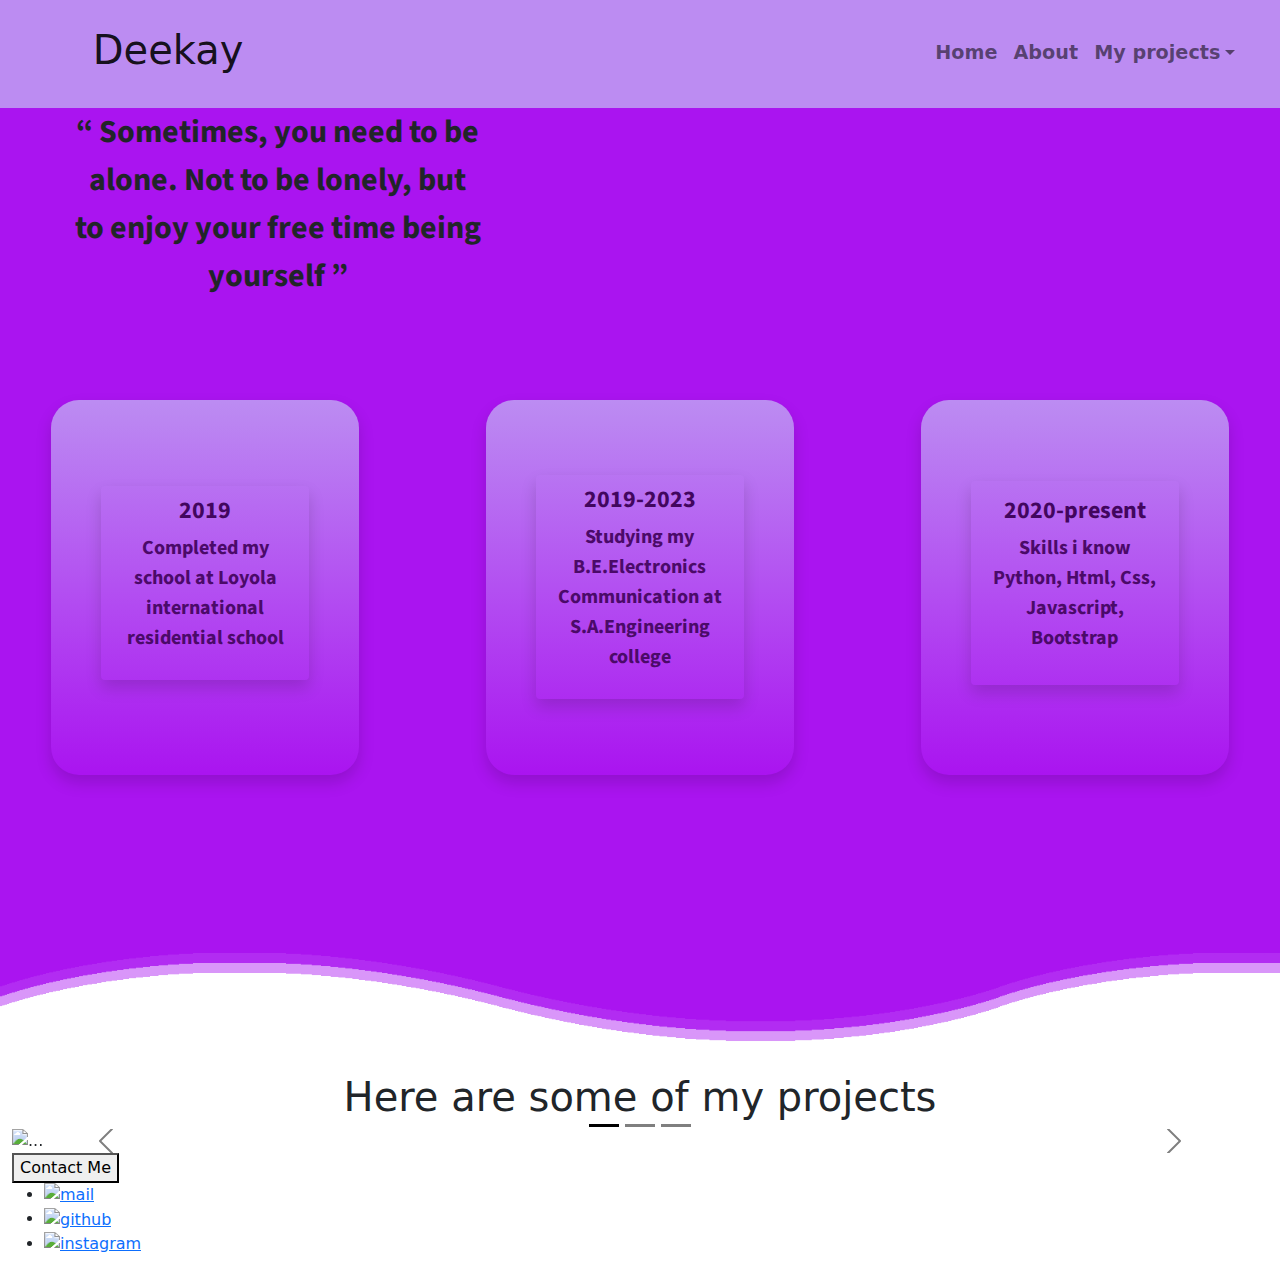
==== index.html @ cac3f7fc "portfolio1" ====
<!DOCTYPE html>
<html lang="en">
  <head>
    <meta charset="UTF-8" />
    <meta http-equiv="X-UA-Compatible" content="IE=edge" />
    <meta name="viewport" content="width=device-width, initial-scale=1.0" />
    <!--google fonts-->
    <link rel="preconnect" href="https://fonts.googleapis.com" />
    <link rel="preconnect" href="https://fonts.gstatic.com" crossorigin />
    <link rel="preconnect" href="https://fonts.googleapis.com" />
    <link rel="preconnect" href="https://fonts.gstatic.com" crossorigin />
    <link
      href="https://fonts.googleapis.com/css2?family=Source+Sans+3:ital,wght@1,500&display=swap"
      rel="stylesheet"
    />
    <!--style sheet-->
    <link rel="stylesheet" href="/fontawesome-free-5.15.4-web/svgs" />
    <link rel="stylesheet" href="css/bootstrap.css" />
    <link rel="stylesheet" href="css/index.css" />
    <link rel="stylesheet" href="Styles/cheese.css" />
    <link
      rel="icon"
      type="/image/png"
      sizes="32x32"
      href="images/favicon-32x32.png"
    />
    <!--font awesome-->
    <link
      rel="stylesheet"
      href="https://use.fontawesome.com/releases/v5.15.4/css/all.css"
      integrity="sha384-DyZ88mC6Up2uqS4h/KRgHuoeGwBcD4Ng9SiP4dIRy0EXTlnuz47vAwmeGwVChigm"
      crossorigin="anonymous"
    />
    <!--bootstrap script-->
    <script src="js/bootstrap.js"></script>

    <title>Deekay</title>
  </head>
  <body>
    <!--page 1 header-->

    <header class="container-fluid" id="main-content">
      <nav class="navbar navbar-expand-lg navbar-light">
        <a class="navbar-brand" href="#"><h1>Deekay</h1></a>
        <button
          class="navbar-toggler d-lg-none"
          type="button"
          data-bs-toggle="collapse"
          data-bs-target="#collapsibleNavId"
          aria-controls="collapsibleNavId"
          aria-expanded="false"
          aria-label="Toggle navigation"
        >
          <span class="navbar-toggler-icon"></span>
        </button>

        <div class="collapse navbar-collapse" id="collapsibleNavId">
          <ul class="navbar-nav me-auto mt-2 mt-lg-0" id="top-a-content">
            <li class="nav-item active">
              <a class="nav-link" href="#"
                >Home <span class="visually-hidden">(current)</span></a
              >
            </li>

            <li class="nav-item">
              <a class="nav-link" href="#footer">About</a>
            </li>

            <li class="nav-item dropdown">
              <a
                class="nav-link dropdown-toggle"
                href="#"
                id="dropdownId"
                data-bs-toggle="dropdown"
                aria-haspopup="true"
                aria-expanded="false"
                >My projects</a
              >

              <div class="dropdown-menu" aria-labelledby="dropdownId">
                <a class="dropdown-item" href="#">python</a>
                <a class="dropdown-item" href="#">games</a>
              </div>
            </li>
          </ul>
        </div>
      </nav>
    </header>

    <!--page 1 body-->

    <div class="" id="bgclr">
      <div class="row justify-content-evenly">
        <div
          class="col-lg-4 col-md-12 col-sm-12 col align-self-center"
          id="quotes"
        >
          “ Sometimes, you need to be alone. Not to be lonely, but to enjoy your
          free time being yourself ”
        </div>
        <div
          class="col-lg-6 col-md-12 col-sm-12 col align-self-center"
          id="biopic"
        >
          <img
            class="img-fluid"
            src="images/mpicbw-removebg-preview.png"
            alt=""
          />
        </div>
      </div>
    </div>

    <!--page 1 footer-->

    <div class="row align-items-center" id="bgclr">
      <div class="col-lg-4 col-md-6" id="footer">
        <button class="about shadow">
          <div class="shadow mb-5 rounded midinfo1">
            <h4>2019</h4>
            <span style="font-size: 3em; color: #42065e">
              <i class="fas fa-school"></i>
            </span>
            <p>
              Completed my school at Loyola international residential school
            </p>
          </div>
        </button>
      </div>
      <div class="col-lg-4 col-md-6">
        <button class="about shadow">
          <div class="shadow mb-9 rounded midinfo2">
            <h4>2019-2023</h4>
            <span style="font-size: 3em; color: #42065e">
              <i class="fas fa-user-graduate"></i>
            </span>
            <p>
              Studying my B.E.Electronics Communication at S.A.Engineering
              college
            </p>
          </div>
        </button>
      </div>
      <div class="col-lg-4">
        <button class="about shadow">
          <div class="shadow p-3 mb-5 rounded">
            <h4>2020-present</h4>
            <span style="font-size: 3em; color: #42065e">
              <i class="fas fa-laptop-code"></i>
            </span>
            <p>Skills i know Python, Html, Css, Javascript, Bootstrap</p>
          </div>
        </button>
      </div>
    </div>

    <!--page 2 header-->

    <div class="head-animation">
      <section>
        <div class="wave wave1"></div>
        <div class="wave wave2"></div>
        <div class="wave wave3"></div>
        <div class="wave wave4"></div>
      </section>
    </div>

    <!--page 2 body-->

    <div class="container-fluid" id="page-1">
      <h1>Here are some of my projects</h1>
      <div
        id="carouselExampleDark"
        class="carousel carousel-dark slide"
        data-bs-ride="carousel"
      >
        <div class="carousel-indicators">
          <button
            type="button"
            data-bs-target="#carouselExampleDark"
            data-bs-slide-to="0"
            class="active"
            aria-current="true"
            aria-label="Slide 1"
          ></button>
          <button
            type="button"
            data-bs-target="#carouselExampleDark"
            data-bs-slide-to="1"
            aria-label="Slide 2"
          ></button>
          <button
            type="button"
            data-bs-target="#carouselExampleDark"
            data-bs-slide-to="2"
            aria-label="Slide 3"
          ></button>
        </div>
        <div class="carousel-inner">
          <div class="carousel-item active" data-bs-interval="4000">
            <img src="images/image 1.JPG" class="d-block w-100" alt="..." />
            <div class="carousel-caption d-none d-md-block">
              <h5>First slide label</h5>
              <p>
                Some representative placeholder content for the first slide.
              </p>
            </div>
          </div>
          <div class="carousel-item" data-bs-interval="3000">
            <img src="images/image 2.JPG" class="d-block w-100" alt="..." />
            <div class="carousel-caption d-none d-md-block">
              <h5>Second slide label</h5>
              <p>
                Some representative placeholder content for the second slide.
              </p>
            </div>
          </div>
          <div class="carousel-item" data-bs-interval="2000">
            <img src="images/image 3.JPG" class="d-block w-100" alt="..." />
            <div class="carousel-caption d-none d-md-block">
              <h5>Third slide label</h5>
              <p>
                Some representative placeholder content for the third slide.
              </p>
            </div>
            <div class="carousel-item" data-bs-interval="1000">
            <img src="images/image 4.JPG" class="d-block w-100" alt="..." />
            <div class="carousel-caption d-none d-md-block">
              <h5>Third slide label</h5>
              <p>
                Some representative placeholder content for the third slide.
              </p>
            </div>
          </div>
        </div>
        <button
          class="carousel-control-prev"
          type="button"
          data-bs-target="#carouselExampleDark"
          data-bs-slide="prev"
        >
          <span class="carousel-control-prev-icon" aria-hidden="true"></span>
          <span class="visually-hidden">Previous</span>
        </button>
        <button
          class="carousel-control-next"
          type="button"
          data-bs-target="#carouselExampleDark"
          data-bs-slide="next"
        >
          <span class="carousel-control-next-icon" aria-hidden="true"></span>
          <span class="visually-hidden">Next</span>
        </button>
      </div>
    </div>

    <a href="contact.html"><button class="contact">Contact Me</button></a>

    <footer>
      <div>
        <ul>
          <li>
            <a href="sureshdinesh54@gmail.com"
              ><img src="images/envelope.png" alt="mail"
            /></a>
          </li>
          <li>
            <a href="https://github.com/DInesh0420/CV"
              ><img src="images/github (1).png" alt="github"
            /></a>
          </li>
          <li>
            <a href="https://www.instagram.com/_.dinesh_20._/"
              ><img src="images/instagram.png" alt="instagram"
            /></a>
          </li>
        </ul>
      </div>
    </footer>
  </body>
</html>
---- Styles/cheese.css ----
#top-a-content {
  position: relative;
  left: 75%;
  font-weight: bolder;
  font-size: 1.2rem;
}
.navbar-nav {
  margin-left: -36px;
}
#bgclr {
  background-color: #aa14f0;
}
#main-content {
  padding: 1% 6%;
  background-color: #bc8cf2;
  color: #000;
}
.navbar-toggler {
  background-color: #bc8cf2;
}
header h1 {
  position: relative;
  left: 1rem;
}
#biopic {
  position: relative;
  left: 5%;
}
.img-fluid {
  max-width: none;
}
#quotes {
  font-family: "Source Sans 3";
  font-size: 2rem;
  font-weight: bolder;
  line-height: 1.5;
}
button h3 {
  text-align: left;
  font-family: "Source Sans 3";
  font-weight: bolder;
  color: #eee;
}
.row {
  text-align: center;
}
.about p {
  font-family: "Source Sans 3";
  font-weight: bold;
}
h4 {
  font-family: "Source Sans 3";
  font-weight: bold;
  position: relative;
  color: #42065e;
}
.midinfo1 {
  padding: 5%;
  position: relative;
}
.midinfo2 {
  padding: 5%;
  position: relative;
  bottom: 20px;
}
.about {
  background: #bc8cf2;
  background-image: -webkit-linear-gradient(top, #bc8cf2, #aa14f0);
  background-image: -moz-linear-gradient(top, #bc8cf2, #aa14f0);
  background-image: -ms-linear-gradient(top, #bc8cf2, #aa14f0);
  background-image: -o-linear-gradient(top, #bc8cf2, #aa14f0);
  background-image: linear-gradient(to bottom, #bc8cf2, #aa14f0);
  -webkit-border-radius: 28;
  -moz-border-radius: 28;
  border-radius: 28px;
  font-family: Arial;
  color: #4b0a69;
  font-size: 20px;
  padding: 40px 50px 0px 50px;
  margin: 100px auto 100px auto;
  text-decoration: none;
  border: none;
  width: 75%;
  height: 375px;
  cursor: pointer;
}
.about:hover {
  background: #aa14f0;
  background-image: -webkit-linear-gradient(top, #aa14f0, #bc8cf2);
  background-image: -moz-linear-gradient(top, #aa14f0, #bc8cf2);
  background-image: -ms-linear-gradient(top, #aa14f0, #bc8cf2);
  background-image: -o-linear-gradient(top, #aa14f0, #bc8cf2);
  background-image: linear-gradient(to bottom, #aa14f0, #bc8cf2);
  box-shadow: 0 0 5px rgba(255, 255, 255, 0.5);
  text-decoration: none;
}
section {
  position: relative;
  width: 100%;
  height: 22vh;
  background: #aa14f0;
  overflow: hidden;
}
section .wave {
  position: absolute;
  bottom: 0;
  left: 0;
  width: 100%;
  height: 100px;
  background-image: url("wave.png");
  background-size: 1000px 100px;
  animation: animate 30s linear infinite;
  z-index: 1000;
  opacity: 1;
  animation-delay: 0s;
  bottom: 0;
}
section .wave.wave2 {
  position: absolute;
  bottom: 0;
  left: 0;
  width: 100%;
  height: 100px;
  background-image: url("wave.png");
  background-size: 1000px 100px;
  animation: animate2 15s linear infinite;
  z-index: 999;
  opacity: 0.5;
  animation-delay: -5s;
  bottom: 10px;
}
section.wave.wave3 {
  position: absolute;
  bottom: 0;
  left: 0;
  width: 100%;
  height: 100px;
  background-image: url("wave.png");
  background-size: 1000px 100px;
  animation: animate 15s linear infinite;
  z-index: 998;
  opacity: 0.2;
  animation-delay: -2s;
  bottom: 15px;
}
section .wave.wave4 {
  position: absolute;
  bottom: 0;
  left: 0;
  width: 100%;
  height: 100px;
  background-image: url("wave.png");
  background-size: 1000px 100px;
  animation: animate2 15s linear infinite;
  z-index: 997;
  opacity: 0.1;
  animation-delay: -1s;
  bottom: 20px;
}
@keyframes animate {
  0% {
    background-position-x: 0;
  }
  100% {
    background-position-x: 1000px;
  }
}
@keyframes animate2 {
  0% {
    background-position-x: 0;
  }
  100% {
    background-position-x: -1000px;
  }
}
#page-1 h1 {
  text-align: center;
}
.carousel-item img {
  width: 100%;
  height: 70%;
}
/* {
  margin: 0;
  padding: 0;
}
body {
  -webkit-font-smoothing: antialiased;
  padding-right: 0%;
  text-align: center;
  background-color: #aa14f0;
  color: #000;
}
header {
  padding: 50px;
}
header h1 {
  float: left;
}
header ol {
  position: relative;
  bottom: 30px;
}
header ol li {
  text-shadow: 0 0 5px rgba(255, 255, 255, 0.5);
  color: #000;
  text-align: right;
  position: relative;
  left: 50%;
  padding: 0% 7% 0% 7%;
}
hr {
  position: relative;
  bottom: 120px;
  border-top: 1px solid black;
  border: 1px solid white;
  box-shadow: 0px 0px 5px;
}

.hbody div p {
  font-family: sans-serif;
  text-align: left;
  width: 25%;
  position: relative;
  right: 65px;
  top: 103px;
  font-size: xx-large;
}
.hbody div img {
  box-shadow: 0 0 5px rgba(255, 255, 255, 0.5);
  text-align: right;
  border-radius: 23px;
  width: 37%;
  position: relative;
  bottom: 255px;
  left: 97px;
}
.middle {
  background-color: rgba(0, 0, 0);
  width: 50%;
  margin: 100px auto 100px auto;
  padding: 50px;
  border-radius: 22px;
  position: relative;
  bottom: 150px;
  box-shadow: 0 0 5px rgba(255, 255, 255, 0.5);
}
.middle h3,
.middle p {
  text-shadow: 0 0 5px rgba(255, 255, 255, 0.5);
  text-align: left;
  color: #000;
  position: relative;
  top: 25px;
}
.middle h1 {
  text-shadow: 0 0 5px rgba(243, 243, 240, 0.671);
}
.skill-img1 {
  margin-right: 20px;
  padding: 5px;
  width: 25%;
  float: left;
  box-shadow: 0 0 5px rgba(255, 255, 255, 0.5);
  border-radius: 360px;
}
.skill-img2 {
  margin-left: 20px;
  width: 25%;
  padding: 5px;
  float: right;
  box-shadow: 0 0 5px rgba(255, 255, 255, 0.5);
  border-radius: 360px;
}
.my-info1,
.my-info2 {
  margin: 100px auto 100px auto;
  animation: moving 1s linear;
}
@keyframes moving {
  0% {
    opacity: 0;
    top: 40px;
  }
  25% {
    opacity: 0.2;
    top: 30px;
  }
  50% {
    opacity: 0.5;
    top: 10px;
  }
  75% {
    opacity: 0.7;
    top: 5px;
  }
  100% {
    opacity: 1;
    top: 0px;
  }
}
.contact {
  background: #bc8cf2;
  background-image: -webkit-linear-gradient(top, #bc8cf2, #aa14f0);
  background-image: -moz-linear-gradient(top, #bc8cf2, #aa14f0);
  background-image: -ms-linear-gradient(top, #bc8cf2, #aa14f0);
  background-image: -o-linear-gradient(top, #bc8cf2, #aa14f0);
  background-image: linear-gradient(to bottom, #bc8cf2, #aa14f0);
  -webkit-border-radius: 28;
  -moz-border-radius: 28;
  border-radius: 28px;
  font-family: Arial;
  color: #ffffff;
  font-size: 20px;
  padding: 10px 20px 10px 20px;
  margin: 100px auto 100px auto;
  text-decoration: none;
  border: none;
  box-shadow: 0 0 5px rgba(255, 255, 255, 0.5);
}

.contact:hover {
  background: #000;
  background-image: -webkit-linear-gradient(top, #000, #bc8cf2);
  background-image: -moz-linear-gradient(top, #000, #bc8cf2);
  background-image: -ms-linear-gradient(top, #000, #bc8cf2);
  background-image: -o-linear-gradient(top, #000, #bc8cf2);
  background-image: linear-gradient(to bottom, #000, #bc8cf2);
  text-decoration: none;
  box-shadow: 0 0 6px rgb(255, 230, 4);
}
ul {
  padding: 40px 20px 40px 20px;
  background-color: #494949;
  display: flex;
  list-style: none;
}
ul img {
  width: 10%;
  margin: 10px 20px 10px 20px;
}
ol {
  display: flex;
  list-style: none;
  padding: 50px;
}
ol li {
  padding: 2%;
}
ol li a {
  text-decoration: none;
  color: white;
}
a img {
  border-radius: 28px;
}
a:hover {
  text-shadow: whitesmoke;
  text-size-adjust: 2px;
}
.about {
  background: #bc8cf2;
  background-image: -webkit-linear-gradient(top, #bc8cf2, #aa14f0);
  background-image: -moz-linear-gradient(top, #bc8cf2, #aa14f0);
  background-image: -ms-linear-gradient(top, #bc8cf2, #aa14f0);
  background-image: -o-linear-gradient(top, #bc8cf2, #aa14f0);
  background-image: linear-gradient(to bottom, #bc8cf2, #aa14f0);
  -webkit-border-radius: 28;
  -moz-border-radius: 28;
  box-shadow: 0 0 5px rgba(255, 255, 255, 0.5);
  border-radius: 28px;
  font-family: Arial;
  color: #e0bb20;
  font-size: 20px;
  padding: 40px 20px 70px 20px;
  margin: 100px auto 100px auto;
  text-decoration: none;
  border: none;
}
.about:hover {
  background: #000;
  background-image: -webkit-linear-gradient(top, #000, #bc8cf2);
  background-image: -moz-linear-gradient(top, #000, #bc8cf2);
  background-image: -ms-linear-gradient(top, #000, #bc8cf2);
  background-image: -o-linear-gradient(top, #000, #bc8cf2);
  background-image: linear-gradient(to bottom, #000, #bc8cf2);
  box-shadow: 0 0 6px rgb(255, 230, 4);
  text-decoration: none;
}
/*section {
  position: relative;
  width: 100%;
  height: 27vh;
  background: #000;
  overflow: hidden;
}
section .wave {
  position: absolute;
  bottom: 0;
  left: 0;
  width: 100%;
  height: 100px;
  background-image: url("wave.png");
  background-size: 1000px 100px;
  animation: animate 30s linear infinite;
  z-index: 1000;
  opacity: 1;
  animation-delay: 0s;
  bottom: 0;
}
section .wave.wave2 {
  position: absolute;
  bottom: 0;
  left: 0;
  width: 100%;
  height: 100px;
  background-image: url("wave.png");
  background-size: 1000px 100px;
  animation: animate2 15s linear infinite;
  z-index: 999;
  opacity: 0.5;
  animation-delay: -5s;
  bottom: 10px;
}
section.wave.wave3 {
  position: absolute;
  bottom: 0;
  left: 0;
  width: 100%;
  height: 100px;
  background-image: url("wave.png");
  background-size: 1000px 100px;
  animation: animate 15s linear infinite;
  z-index: 998;
  opacity: 0.2;
  animation-delay: -2s;
  bottom: 15px;
}
section .wave.wave4 {
  position: absolute;
  bottom: 0;
  left: 0;
  width: 100%;
  height: 100px;
  background-image: url("wave.png");
  background-size: 1000px 100px;
  animation: animate2 15s linear infinite;
  z-index: 997;
  opacity: 0.1;
  animation-delay: -1s;
  bottom: 20px;
}
@keyframes animate {
  0% {
    background-position-x: 0;
  }
  100% {
    background-position-x: 1000px;
  }
}
@keyframes animate2 {
  0% {
    background-position-x: 0;
  }
  100% {
    background-position-x: -1000px;
  }
}
.name,
h2,
h3 {
  position: relative;
  line-height: 60px;
  font-family: "Gwendolyn";
  font-size: 30px;
  color: #e0bb20;
  text-shadow: 0 0 5px rgba(0, 0, 0, 0.5);
}
.name p {
  font-family: sans-serif;
  position: relative;
  left: 25px;
  font-size: 25px;
}
.webdevimg {
  position: relative;
  top: 30px;
  right: 30px;
}
.bottom-cloud {
  position: absolute;
}
#bottomcloud2 {
  margin-top: 50px;
}
.top-cloud {
  position: relative;
  left: 150px;
  top: 20px;
}*/
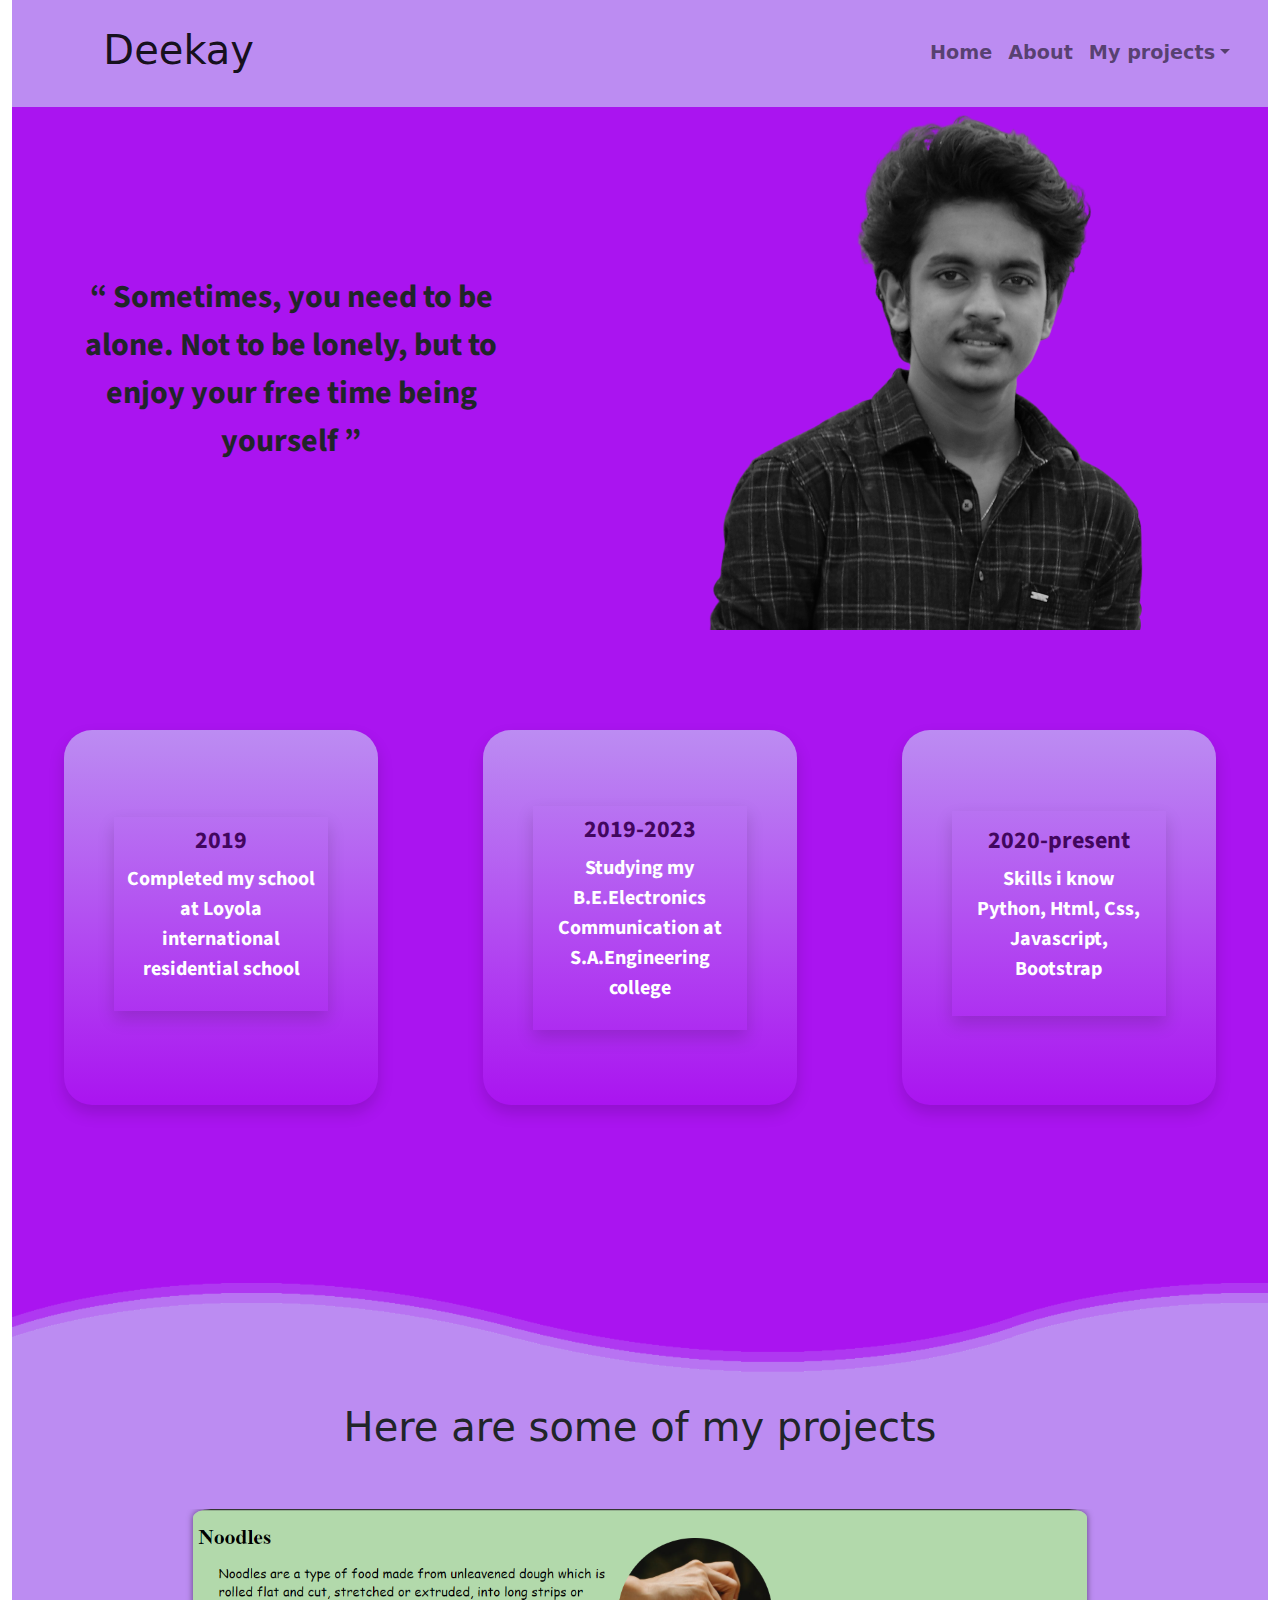
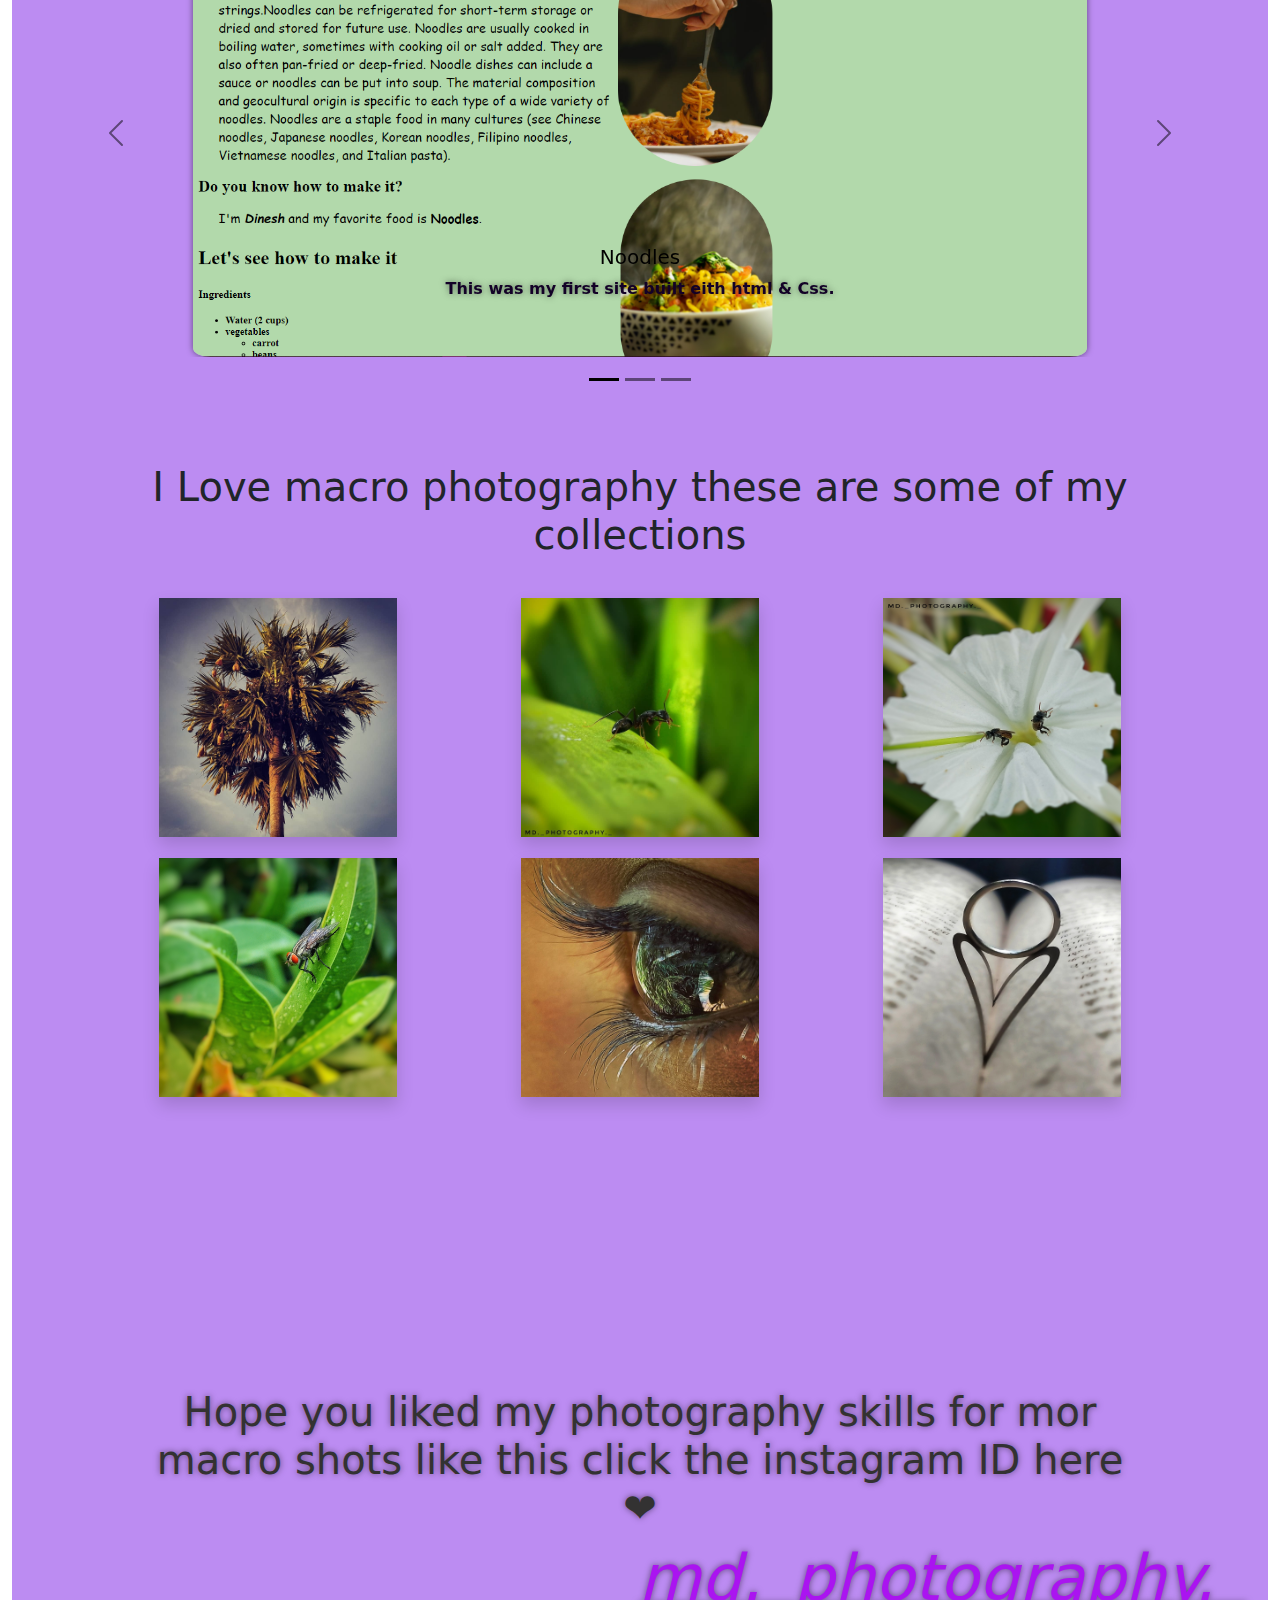
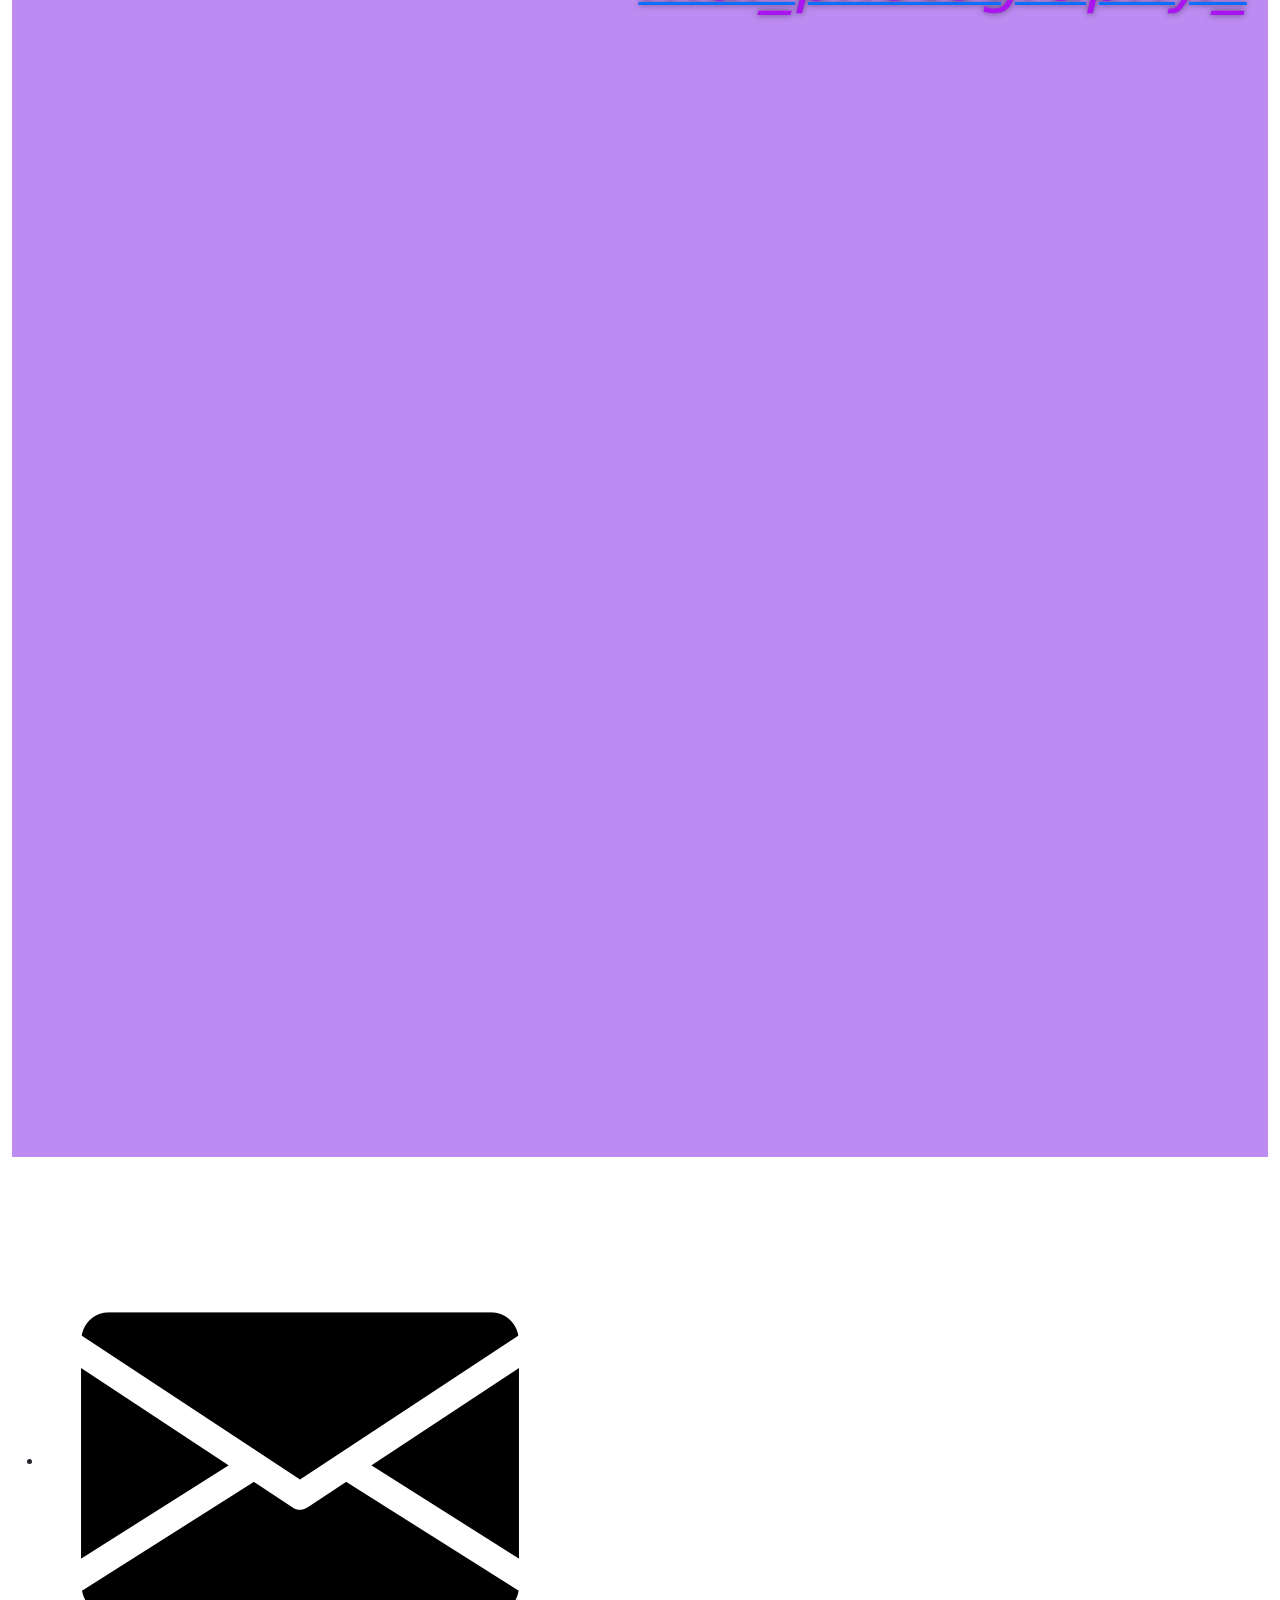
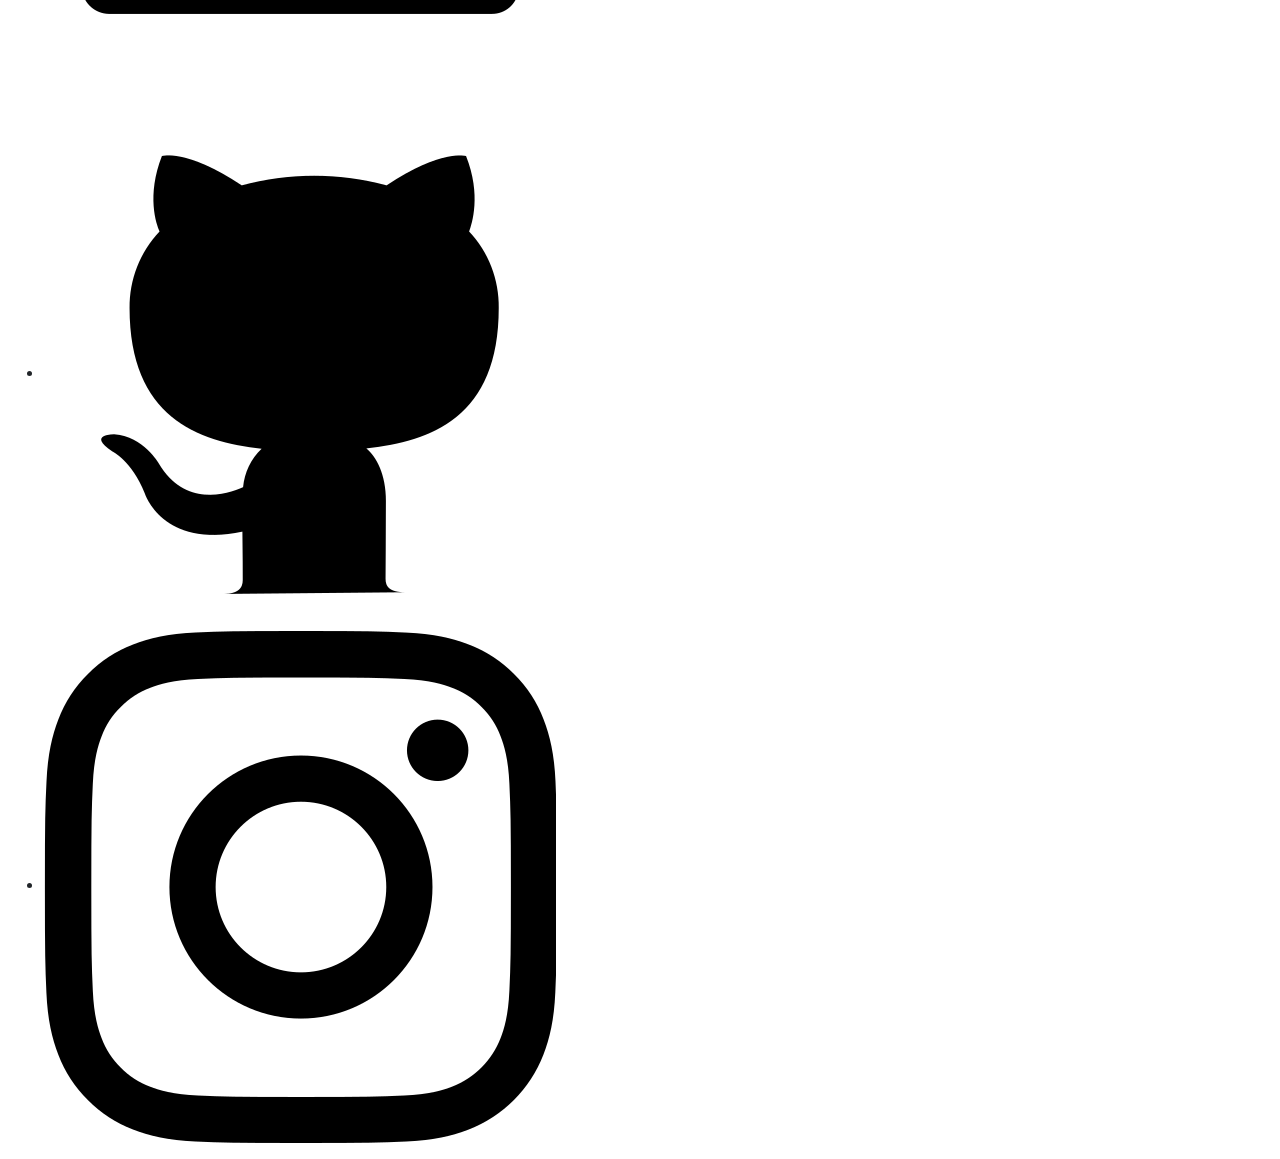
==== commit 8e800ce5: "16/12/2021" ====
--- a/index.html
+++ b/index.html
@@ -36,7 +36,7 @@
 
     <title>Deekay</title>
   </head>
-  <body>
+  <body class="container-fluid">
     <!--page 1 header-->
 
     <header class="container-fluid" id="main-content">
@@ -113,10 +113,10 @@
 
     <!--page 1 footer-->
 
-    <div class="row align-items-center" id="bgclr">
+    <div class="row align-items-center container-fluid" id="bgclr">
       <div class="col-lg-4 col-md-6" id="footer">
         <button class="about shadow">
-          <div class="shadow mb-5 rounded midinfo1">
+          <div class="shadow mb-5 midinfo1">
             <h4>2019</h4>
             <span style="font-size: 3em; color: #42065e">
               <i class="fas fa-school"></i>
@@ -129,7 +129,7 @@
       </div>
       <div class="col-lg-4 col-md-6">
         <button class="about shadow">
-          <div class="shadow mb-9 rounded midinfo2">
+          <div class="shadow mb-9 midinfo2">
             <h4>2019-2023</h4>
             <span style="font-size: 3em; color: #42065e">
               <i class="fas fa-user-graduate"></i>
@@ -143,7 +143,7 @@
       </div>
       <div class="col-lg-4">
         <button class="about shadow">
-          <div class="shadow p-3 mb-5 rounded">
+          <div class="shadow p-3 mb-5">
             <h4>2020-present</h4>
             <span style="font-size: 3em; color: #42065e">
               <i class="fas fa-laptop-code"></i>
@@ -167,69 +167,79 @@
 
     <!--page 2 body-->
 
-    <div class="container-fluid" id="page-1">
+    <div class="container-fluid" style="background-color: #bc8cf2" id="page-1">
       <h1>Here are some of my projects</h1>
       <div
         id="carouselExampleDark"
-        class="carousel carousel-dark slide"
+        class="carousel slide carousel-dark carousel-fade"
         data-bs-ride="carousel"
+        data-pause="hover"
+        data-ride="false"
+        data-keyboard="true"
+        data-interval="500"
+        data-touch="true"
       >
         <div class="carousel-indicators">
           <button
             type="button"
             data-bs-target="#carouselExampleDark"
             data-bs-slide-to="0"
-            class="active"
+            class="active stylbtn"
             aria-current="true"
             aria-label="Slide 1"
           ></button>
           <button
             type="button"
+            class="stylbtn"
             data-bs-target="#carouselExampleDark"
             data-bs-slide-to="1"
             aria-label="Slide 2"
           ></button>
           <button
             type="button"
+            class="stylbtn"
             data-bs-target="#carouselExampleDark"
             data-bs-slide-to="2"
             aria-label="Slide 3"
           ></button>
         </div>
         <div class="carousel-inner">
-          <div class="carousel-item active" data-bs-interval="4000">
-            <img src="images/image 1.JPG" class="d-block w-100" alt="..." />
+          <div class="carousel-item active carousel-hover">
+            <a href="/Recipe/recipe.html">
+              <img
+                src="images/image 1.png"
+                class="d-block w-100"
+                id="a-img"
+                alt="..."
+              />
+              <div class="carousel-caption d-none d-md-block">
+                <h5>Noodles</h5>
+                <p>This was my first site built eith html & Css.</p>
+              </div>
+            </a>
+          </div>
+          <div class="carousel-item">
+            <img
+              src="images/image 5.png"
+              class="d-block w-100"
+              id="a-img"
+              alt="..."
+            />
             <div class="carousel-caption d-none d-md-block">
-              <h5>First slide label</h5>
-              <p>
-                Some representative placeholder content for the first slide.
-              </p>
-            </div>
-          </div>
-          <div class="carousel-item" data-bs-interval="3000">
-            <img src="images/image 2.JPG" class="d-block w-100" alt="..." />
+              <h5>portfolio</h5>
+              <p>My first portfolio😂 using Html &b css</p>
+            </div>
+          </div>
+          <div class="carousel-item">
+            <img
+              src="images/image 3.png"
+              class="d-block w-100"
+              id="a-img"
+              alt="..."
+            />
             <div class="carousel-caption d-none d-md-block">
-              <h5>Second slide label</h5>
-              <p>
-                Some representative placeholder content for the second slide.
-              </p>
-            </div>
-          </div>
-          <div class="carousel-item" data-bs-interval="2000">
-            <img src="images/image 3.JPG" class="d-block w-100" alt="..." />
-            <div class="carousel-caption d-none d-md-block">
-              <h5>Third slide label</h5>
-              <p>
-                Some representative placeholder content for the third slide.
-              </p>
-            </div>
-            <div class="carousel-item" data-bs-interval="1000">
-            <img src="images/image 4.JPG" class="d-block w-100" alt="..." />
-            <div class="carousel-caption d-none d-md-block">
-              <h5>Third slide label</h5>
-              <p>
-                Some representative placeholder content for the third slide.
-              </p>
+              <h5>Blog</h5>
+              <p>My daily challenges using Html & css</p>
             </div>
           </div>
         </div>
@@ -252,9 +262,44 @@
           <span class="visually-hidden">Next</span>
         </button>
       </div>
+      <div class="container-fluid align-items-center hasin">
+        <div class="macrography">
+          <h1>I Love macro photography these are some of my collections</h1>
+          <div class="row photography">
+            <div class="col-lg-4 col-md-6 justify-item-center" id="pic">
+              <img class="shadow" src="images/photography/tree.jpg" alt="" />
+            </div>
+            <div class="col-lg-4 col-md-6 justify-item-center" id="pic">
+              <img class="shadow" src="images/photography/ant.jpg" alt="" />
+            </div>
+            <div class="col-lg-4 col-md-6 justify-item-center" id="pic">
+              <img class="shadow" src="images/photography/flower.jpg" alt="" />
+            </div>
+            <br />
+            <div class="col-lg-4 col-md-6 justify-item-center" id="pic">
+              <img class="shadow" src="images/photography/fly.jpg" alt="" />
+            </div>
+            <div class="col-lg-4 col-md-6 justify-item-center" id="pic">
+              <img class="shadow" src="images/photography/eye.jpg" alt="" />
+            </div>
+            <div class="col-lg-4 col-md-6 justify-item-center" id="pic">
+              <img class="shadow" src="images/photography/ring.jpg" alt="" />
+            </div>
+          </div>
+        </div>
+      </div>
+      <div class="contactinfo">
+        <h1>
+          Hope you liked my photography skills for mor macro shots like this
+          click the instagram ID here ❤
+        </h1>
+        <h2>
+          <a class="link" href="https://www.instagram.com/md._photography._/">
+            <i class="fab fa-instagram">md._photography._</i>
+          </a>
+        </h2>
+      </div>
     </div>
-
-    <a href="contact.html"><button class="contact">Contact Me</button></a>
 
     <footer>
       <div>
--- a/Styles/cheese.css
+++ b/Styles/cheese.css
@@ -43,6 +43,7 @@
 }
 .row {
   text-align: center;
+ --bs-gutter-x: 0rem;
 }
 .about p {
   font-family: "Source Sans 3";
@@ -74,7 +75,7 @@
   -moz-border-radius: 28;
   border-radius: 28px;
   font-family: Arial;
-  color: #4b0a69;
+  color: #ffffff;
   font-size: 20px;
   padding: 40px 50px 0px 50px;
   margin: 100px auto 100px auto;
@@ -125,7 +126,7 @@
   background-size: 1000px 100px;
   animation: animate2 15s linear infinite;
   z-index: 999;
-  opacity: 0.5;
+  opacity: 0.7;
   animation-delay: -5s;
   bottom: 10px;
 }
@@ -139,7 +140,7 @@
   background-size: 1000px 100px;
   animation: animate 15s linear infinite;
   z-index: 998;
-  opacity: 0.2;
+  opacity: 0.5;
   animation-delay: -2s;
   bottom: 15px;
 }
@@ -153,7 +154,7 @@
   background-size: 1000px 100px;
   animation: animate2 15s linear infinite;
   z-index: 997;
-  opacity: 0.1;
+  opacity: 0.3;
   animation-delay: -1s;
   bottom: 20px;
 }
@@ -176,10 +177,77 @@
 #page-1 h1 {
   text-align: center;
 }
-.carousel-item img {
-  width: 100%;
-  height: 70%;
-}
+
+}
+h5 {
+  color: rgb(0, 0, 0);
+  font-weight: bolder;
+  text-shadow: 0 0 6px rgba(0, 0, 0, 0.5);
+}
+.carousel-caption p {
+  color: #130127;
+  font-weight: bolder;
+  text-shadow: 0 0 6px rgba(0, 0, 0, 0.5);
+}
+.stylbtn {
+  position: relative;
+  top: 5%;
+}
+.carousel{
+  padding: 50px 20px 50px  20px;
+}
+.w-100 {
+    width: 75% !important;
+    position: relative;
+    left: 12.5%;
+    border-radius: 2%;
+    box-shadow: 0px 0px 6px rgb(0 0 0 / 50%);
+}
+.col-lg-4 img{
+  width: 70%;
+}
+.hasin{
+  text-align: center;
+  padding: 5%;
+}
+.macrography{
+  position: relative;
+  top: 4px;
+  padding: 1%;
+}
+.macrography h1{
+  position: relative;
+  bottom: 20px;
+}
+#pic{
+  padding: 1%;
+}
+.contactinfo {
+text-align: center;
+color: #333232;
+position: relative;
+top: 100px;
+margin: 50px;
+padding: 5%;
+padding-bottom: 100%;
+text-shadow: 0px 0px 6px rgba(0, 0, 0, 50%);
+}
+.fa-instagram{
+  margin-top: 20%;
+  position: relative;
+  top: 0%;
+  left: 30%;
+  color:#aa14f0; ;
+  font-size: 200%;
+  text-shadow: 0px 0px 6px rgba(0, 0, 0, 50%);
+}
+.link:hover{
+position: relative;
+bottom: 10px;
+text-shadow: 0px 0px 6px rgba(0, 0, 0, 70%);
+
+}
+
 /* {
   margin: 0;
   padding: 0;
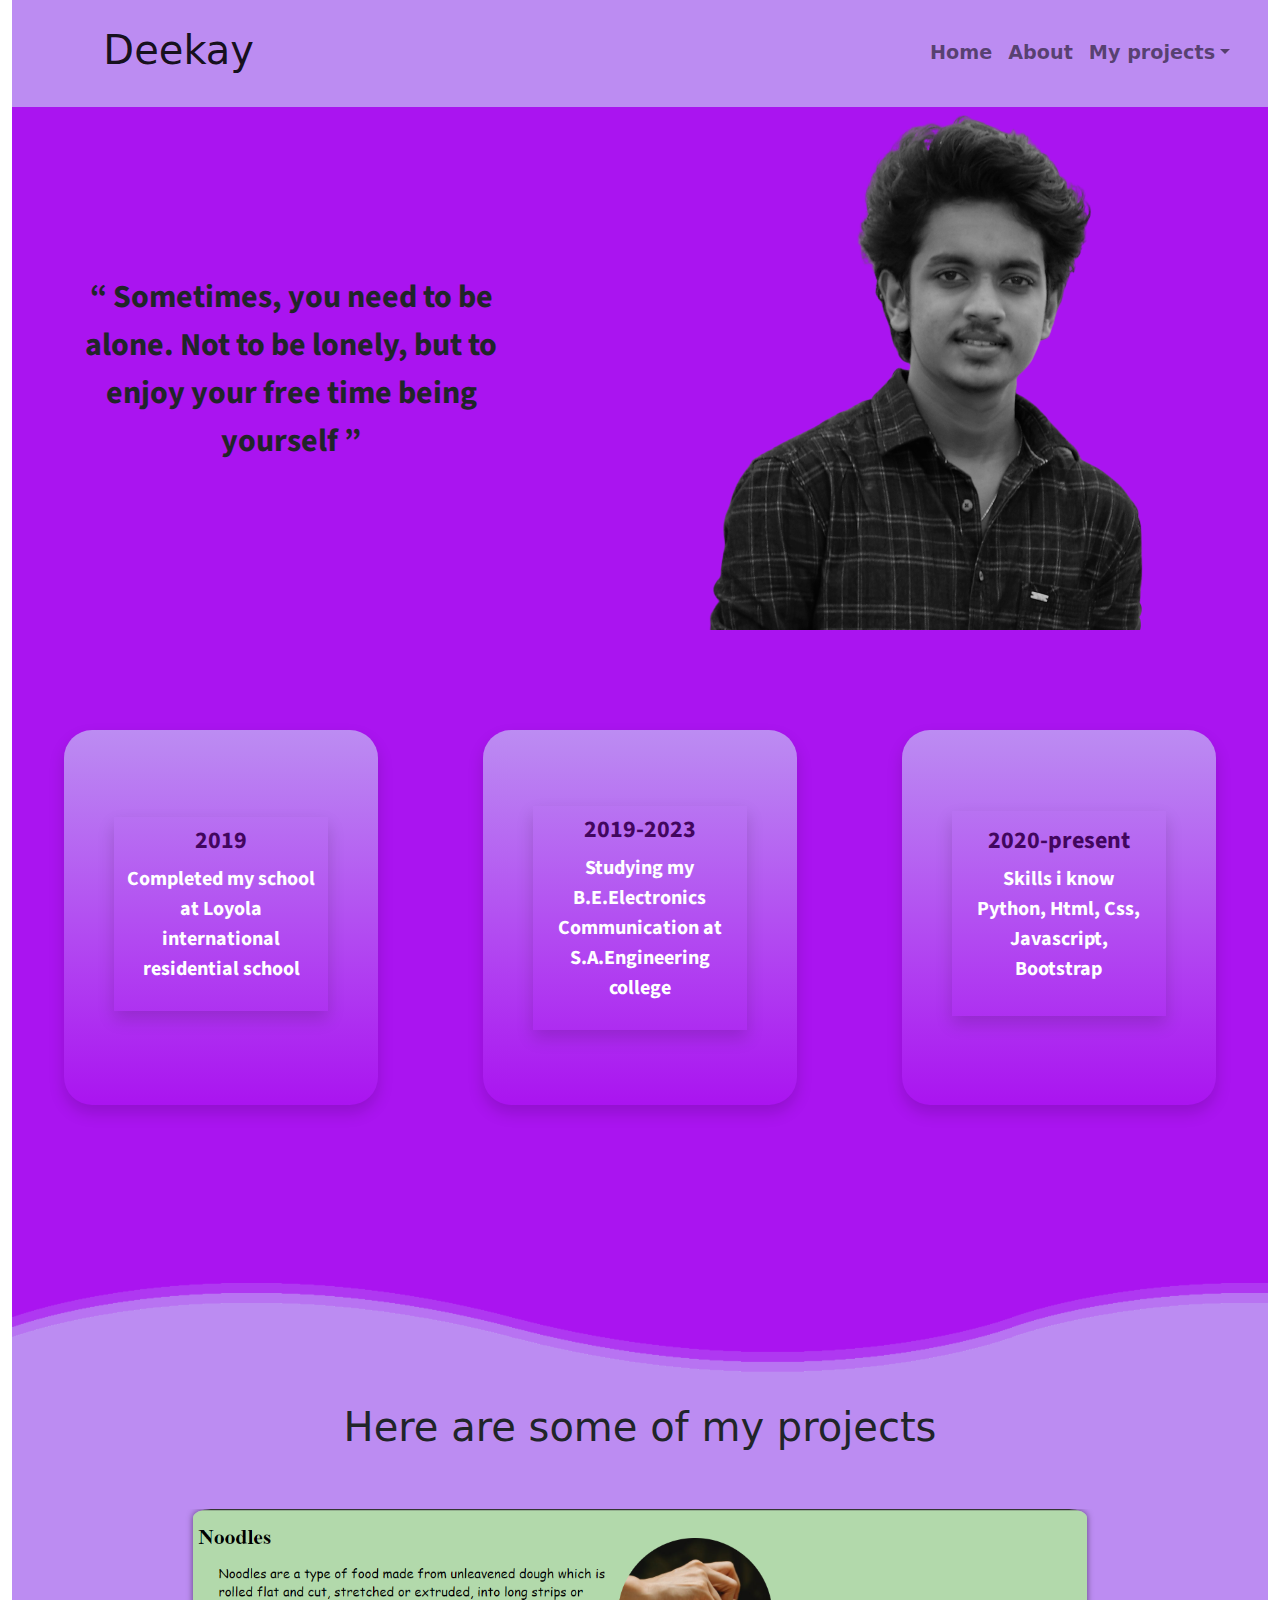
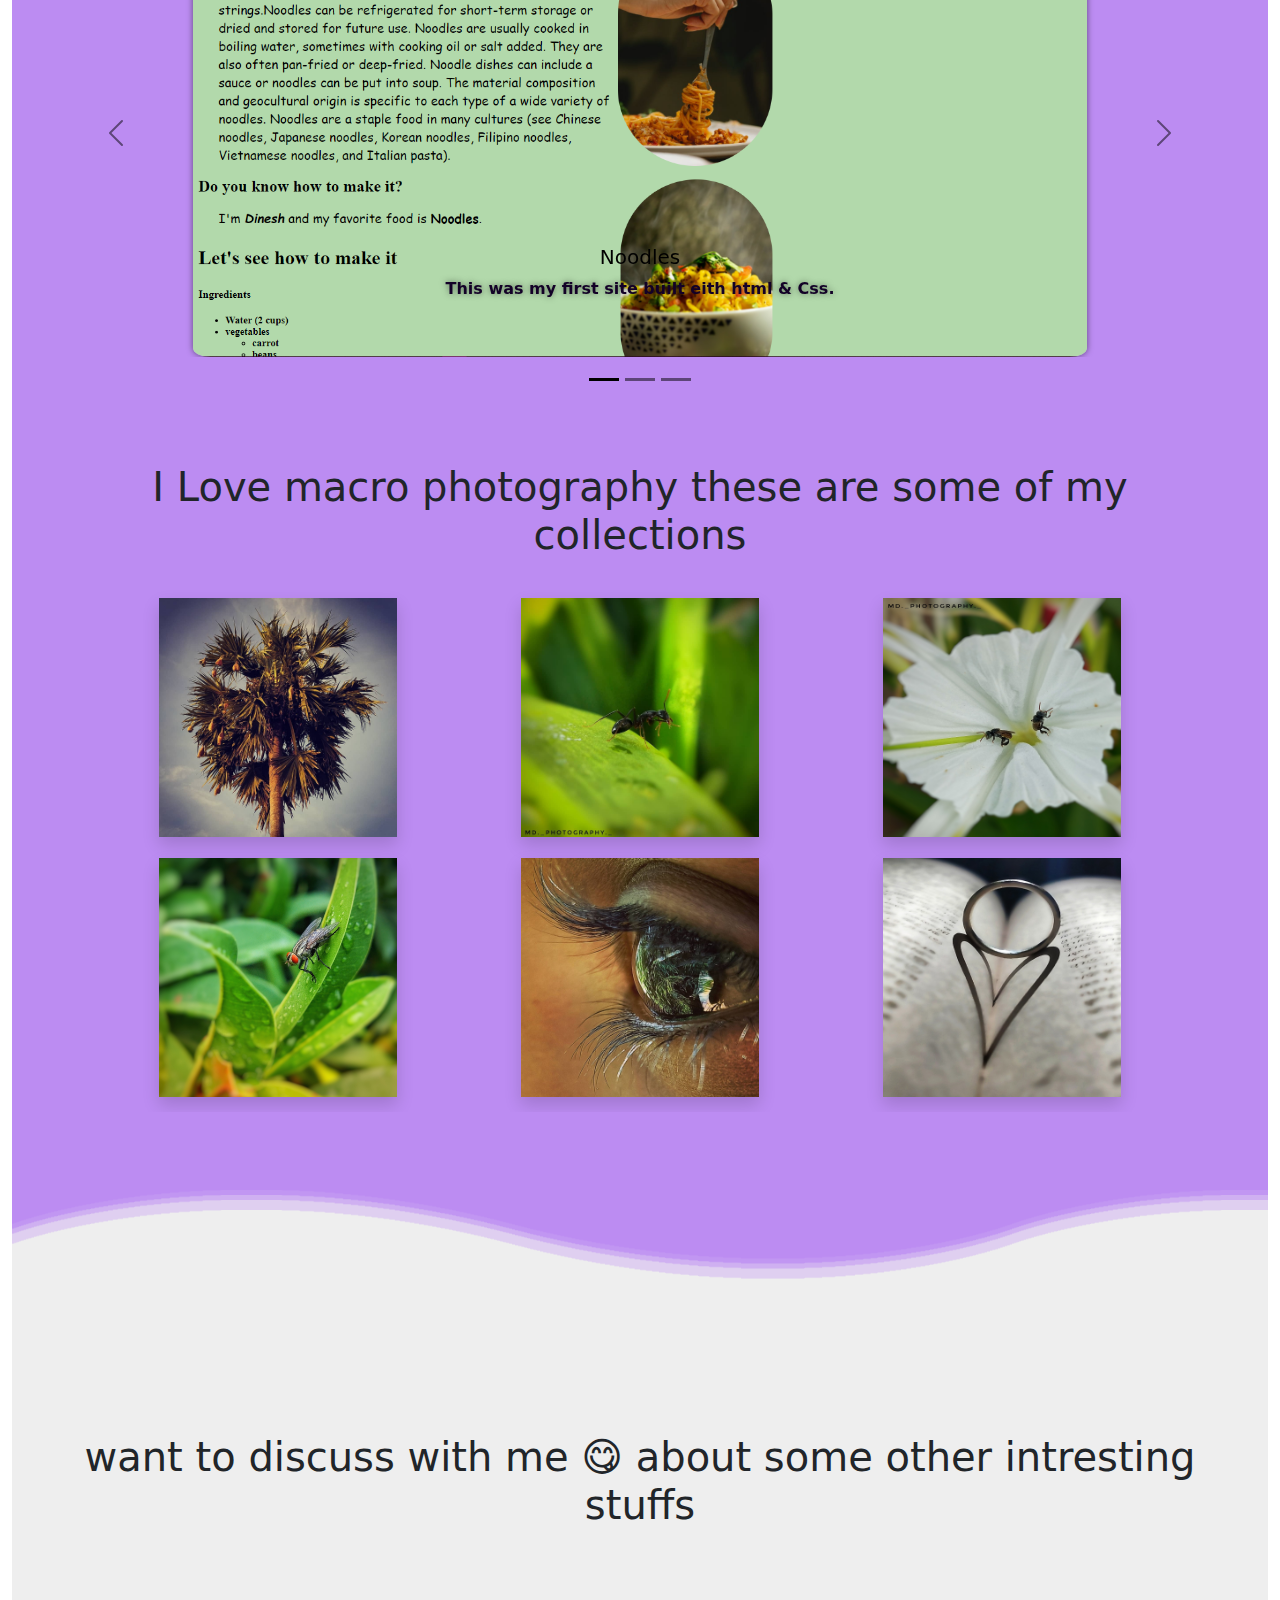
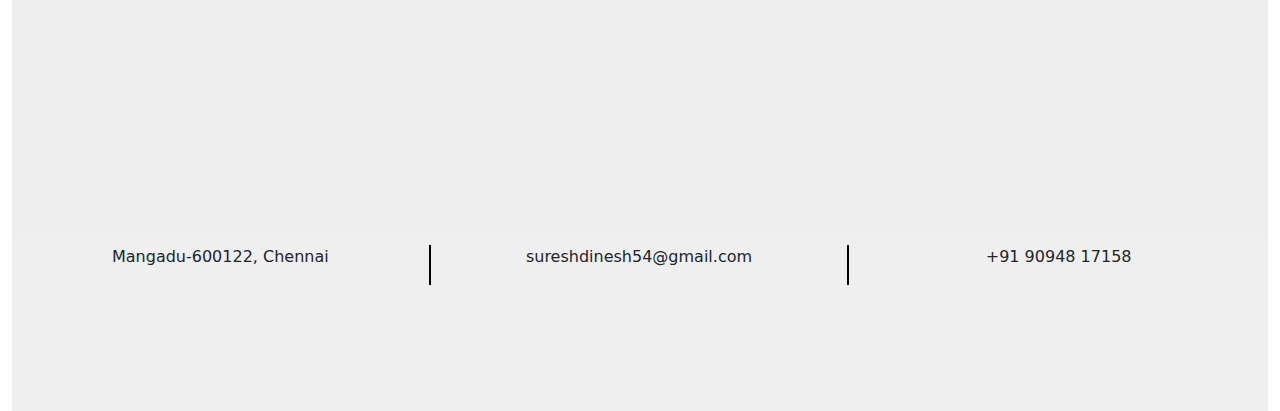
==== commit dd375251: "24/12/2021" ====
--- a/index.html
+++ b/index.html
@@ -267,59 +267,89 @@
           <h1>I Love macro photography these are some of my collections</h1>
           <div class="row photography">
             <div class="col-lg-4 col-md-6 justify-item-center" id="pic">
-              <img class="shadow" src="images/photography/tree.jpg" alt="" />
-            </div>
-            <div class="col-lg-4 col-md-6 justify-item-center" id="pic">
-              <img class="shadow" src="images/photography/ant.jpg" alt="" />
-            </div>
-            <div class="col-lg-4 col-md-6 justify-item-center" id="pic">
-              <img class="shadow" src="images/photography/flower.jpg" alt="" />
+              <img
+                class="shadow img-fluid"
+                src="images/photography/tree.jpg"
+                alt=""
+              />
+            </div>
+            <div class="col-lg-4 col-md-6 justify-item-center" id="pic">
+              <img
+                class="shadow img-fluid"
+                src="images/photography/ant.jpg"
+                alt=""
+              />
+            </div>
+            <div class="col-lg-4 col-md-6 justify-item-center" id="pic">
+              <img
+                class="shadow img-fluid"
+                src="images/photography/flower.jpg"
+                alt=""
+              />
             </div>
             <br />
             <div class="col-lg-4 col-md-6 justify-item-center" id="pic">
-              <img class="shadow" src="images/photography/fly.jpg" alt="" />
-            </div>
-            <div class="col-lg-4 col-md-6 justify-item-center" id="pic">
-              <img class="shadow" src="images/photography/eye.jpg" alt="" />
-            </div>
-            <div class="col-lg-4 col-md-6 justify-item-center" id="pic">
-              <img class="shadow" src="images/photography/ring.jpg" alt="" />
-            </div>
-          </div>
-        </div>
-      </div>
-      <div class="contactinfo">
-        <h1>
-          Hope you liked my photography skills for mor macro shots like this
-          click the instagram ID here ❤
+              <img
+                class="shadow img-fluid"
+                src="images/photography/fly.jpg"
+                alt=""
+              />
+            </div>
+            <div class="col-lg-4 col-md-6 justify-item-center" id="pic">
+              <img
+                class="shadow img-fluid"
+                src="images/photography/eye.jpg"
+                alt=""
+              />
+            </div>
+            <div class="col-lg-4 col-md-6 justify-item-center" id="pic">
+              <img
+                class="shadow img-fluid"
+                src="images/photography/ring.jpg"
+                alt=""
+              />
+            </div>
+          </div>
+        </div>
+      </div>
+    </div>
+    <div class="head-animation">
+      <section class="section-2">
+        <div class="wave wave1"></div>
+        <div class="wave wave2"></div>
+        <div class="wave wave3"></div>
+        <div class="wave wave4"></div>
+      </section>
+    </div>
+
+    <footer style="background-color: #eeee">
+      <div class="container-fluid" style="background-color: #eeee">
+        <h1 class="footer-h1">
+          want to discuss with me 😋 about some other intresting stuffs
         </h1>
-        <h2>
-          <a class="link" href="https://www.instagram.com/md._photography._/">
-            <i class="fab fa-instagram">md._photography._</i>
-          </a>
-        </h2>
-      </div>
-    </div>
-
-    <footer>
+      </div>
       <div>
-        <ul>
-          <li>
-            <a href="sureshdinesh54@gmail.com"
-              ><img src="images/envelope.png" alt="mail"
-            /></a>
-          </li>
-          <li>
-            <a href="https://github.com/DInesh0420/CV"
-              ><img src="images/github (1).png" alt="github"
-            /></a>
-          </li>
-          <li>
-            <a href="https://www.instagram.com/_.dinesh_20._/"
-              ><img src="images/instagram.png" alt="instagram"
-            /></a>
-          </li>
-        </ul>
+        <div class="row cnc-main">
+          <div class="col-lg-4 cnc"><p>Mangadu-600122, Chennai</p></div>
+          <div class="col-lg-4 cnc"><p>sureshdinesh54@gmail.com</p></div>
+          <div class="col-lg-4"><p>+91 90948 17158</p></div>
+        </div>
+      </div>
+      <div class="row footer-txt">
+        <div class="col-lg-4">
+          <a href="#"><i class="fab fa-hackerrank"></i></a>
+        </div>
+
+        <div class="col-lg-4">
+          <a href="https://github.com/DInesh0420"
+            ><i class="fab fa-github"></i
+          ></a>
+        </div>
+        <div class="col-lg-4">
+          <a href="https://www.instagram.com/_.dinesh_20._/"
+            ><i class="fab fa-instagram"></i
+          ></a>
+        </div>
       </div>
     </footer>
   </body>
--- a/Styles/cheese.css
+++ b/Styles/cheese.css
@@ -25,9 +25,6 @@
 #biopic {
   position: relative;
   left: 5%;
-}
-.img-fluid {
-  max-width: none;
 }
 #quotes {
   font-family: "Source Sans 3";
@@ -222,32 +219,133 @@
 #pic{
   padding: 1%;
 }
-.contactinfo {
-text-align: center;
-color: #333232;
-position: relative;
-top: 100px;
-margin: 50px;
-padding: 5%;
-padding-bottom: 100%;
-text-shadow: 0px 0px 6px rgba(0, 0, 0, 50%);
-}
-.fa-instagram{
-  margin-top: 20%;
-  position: relative;
-  top: 0%;
-  left: 30%;
-  color:#aa14f0; ;
-  font-size: 200%;
-  text-shadow: 0px 0px 6px rgba(0, 0, 0, 50%);
-}
-.link:hover{
-position: relative;
-bottom: 10px;
-text-shadow: 0px 0px 6px rgba(0, 0, 0, 70%);
-
-}
-
+.section-2 {
+  position: relative;
+  bottom: 4rem;
+  width: 100%;
+  height: 22vh;
+  background: #bc8cf2;
+  overflow: hidden;
+}
+.section-2 .wave {
+  position: absolute;
+  bottom: 0;
+  left: 0;
+  width: 100%;
+  height: 100px;
+  background-image: url("wave 2.png");
+  background-size: 1000px 100px;
+  animation: animate 30s linear infinite;
+  z-index: 1000;
+  opacity: 1;
+  animation-delay: 0s;
+  bottom: 0;
+}
+.section-2 .wave.wave2 {
+  position: absolute;
+  bottom: 0;
+  left: 0;
+  width: 100%;
+  height: 100px;
+  background-image: url("wave 2.png");
+  background-size: 1000px 100px;
+  animation: animate2 15s linear infinite;
+  z-index: 999;
+  opacity: 0.5;
+  animation-delay: -5s;
+  bottom: 10px;
+}
+.section-2 .wave.wave3 {
+  position: absolute;
+  bottom: 0;
+  left: 0;
+  width: 100%;
+  height: 100px;
+  background-image: url("wave 2.png");
+  background-size: 1000px 100px;
+  animation: animate 15s linear infinite;
+  z-index: 998;
+  opacity: 0.3;
+  animation-delay: -2s;
+  bottom: 15px;
+}
+.section-2 .wave.wave4 {
+  position: absolute;
+  bottom: 0;
+  left: 0;
+  width: 100%;
+  height: 100px;
+  background-image: url("wave 2.png");
+  background-size: 1000px 100px;
+  animation: animate2 15s linear infinite;
+  z-index: 997;
+  opacity: 0.1;
+  animation-delay: -1s;
+  bottom: 20px;
+}
+@keyframes animate {
+  0% {
+    background-position-x: 0;
+  }
+  100% {
+    background-position-x: 1000px;
+  }
+}
+@keyframes animate2 {
+  0% {
+    background-position-x: 0;
+  }
+  100% {
+    background-position-x: -1000px;
+  }
+}
+.btn {
+  background: #bc8cf2;
+  background-image: -webkit-linear-gradient(top, #bc8cf2, #aa14f0);
+  background-image: -moz-linear-gradient(top, #bc8cf2, #aa14f0);
+  background-image: -ms-linear-gradient(top, #bc8cf2, #aa14f0);
+  background-image: -o-linear-gradient(top, #bc8cf2, #aa14f0);
+  background-image: linear-gradient(to bottom, #bc8cf2, #aa14f0);
+  -webkit-border-radius: 28;
+  -moz-border-radius: 28;
+  border-radius: 28px;
+  font-family: Arial;
+  color: #ffffff;
+  font-size: 20px;
+  padding: 40px 50px 0px 50px;
+  margin: 100px auto 100px auto;
+  text-decoration: none;
+  border: none;
+  width: 6%;
+  height: 12px;
+  cursor: pointer;
+}
+.btn:hover {
+  background: #aa14f0;
+  background-image: -webkit-linear-gradient(top, #aa14f0, #bc8cf2);
+  background-image: -moz-linear-gradient(top, #aa14f0, #bc8cf2);
+  background-image: -ms-linear-gradient(top, #aa14f0, #bc8cf2);
+  background-image: -o-linear-gradient(top, #aa14f0, #bc8cf2);
+  background-image: linear-gradient(to bottom, #aa14f0, #bc8cf2);
+  box-shadow: 0 0 5px rgba(255, 255, 255, 0.5);
+  text-decoration: none;
+}
+.footer-h1{
+  margin-top: -4rem;
+  padding-top: 10%;
+  padding-bottom: 25%;
+  text-align: center;
+}
+.footer-txt{
+  font-size: 350%;
+  background-color: #bc8cf2;
+}
+.cnc-main{
+  padding-bottom: 10%;
+}
+.cnc{
+border-right:2px solid black;
+}
 /* {
   margin: 0;
   padding: 0;
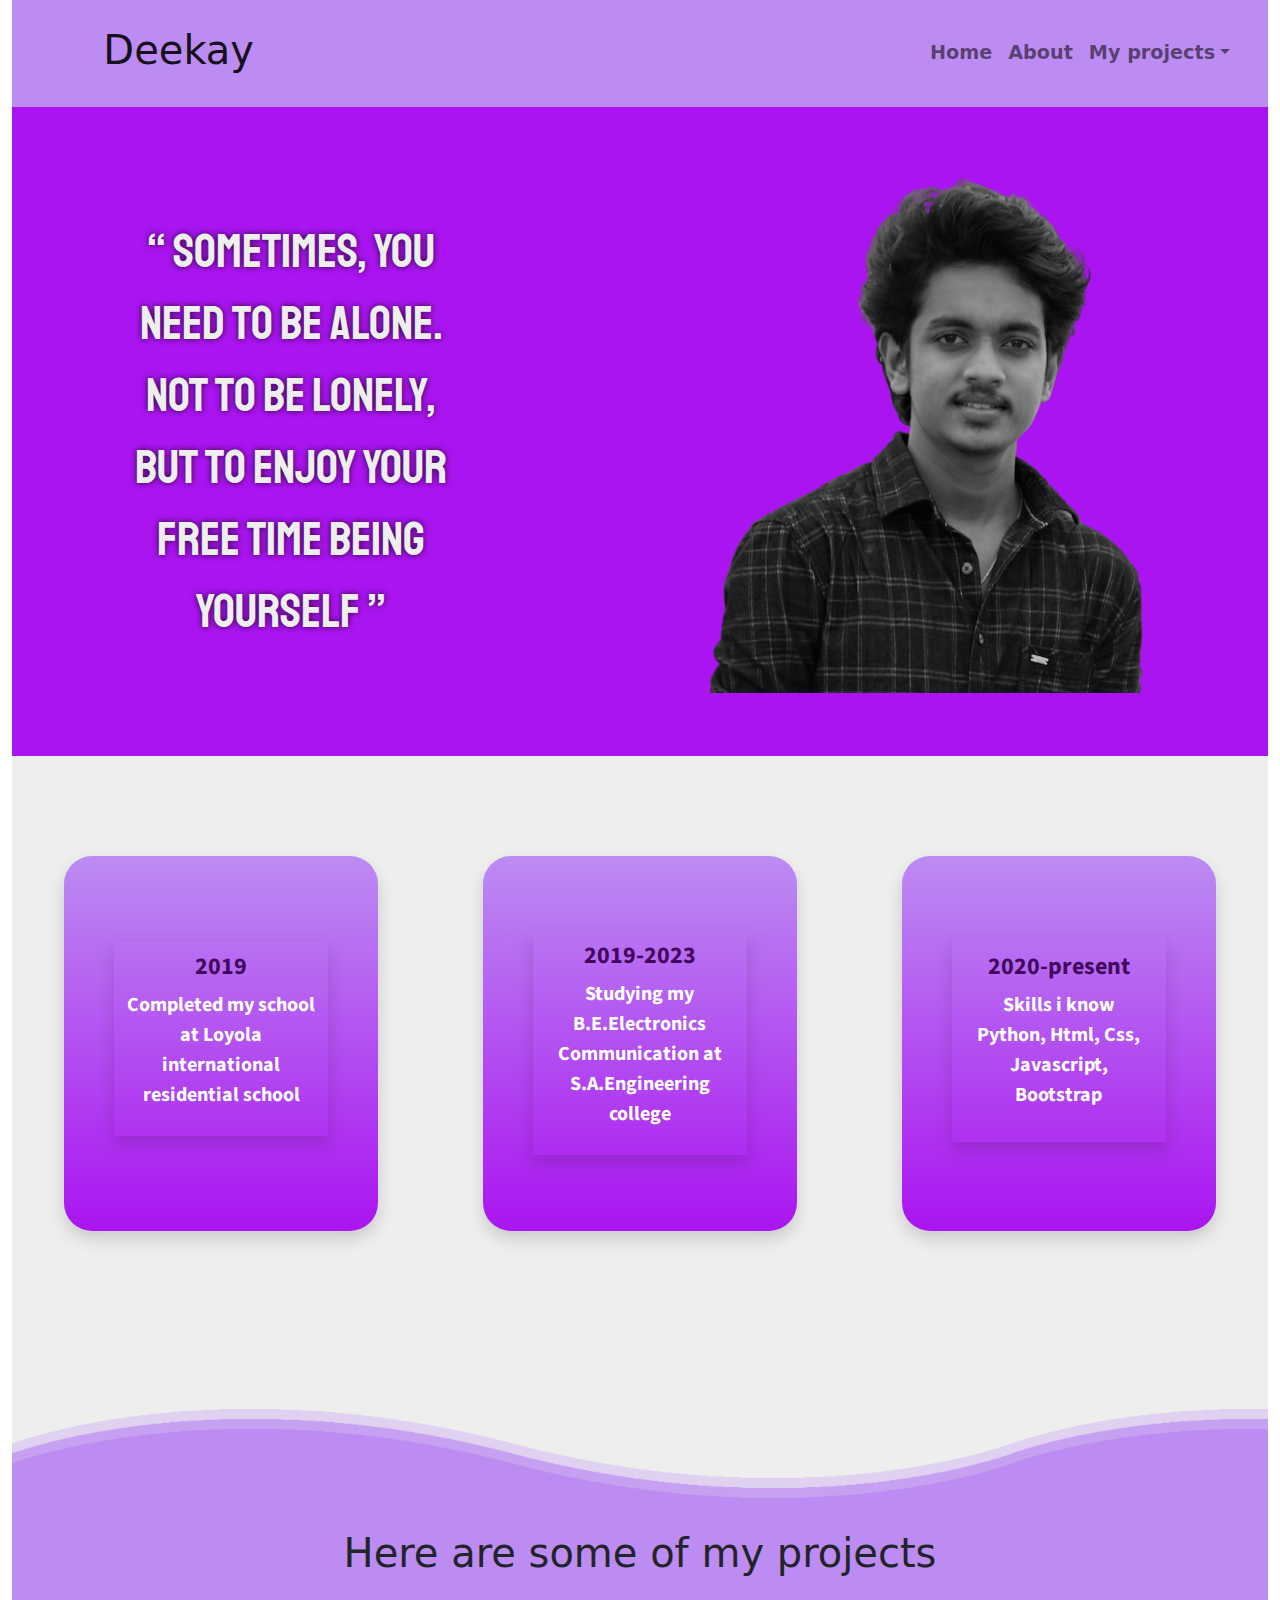
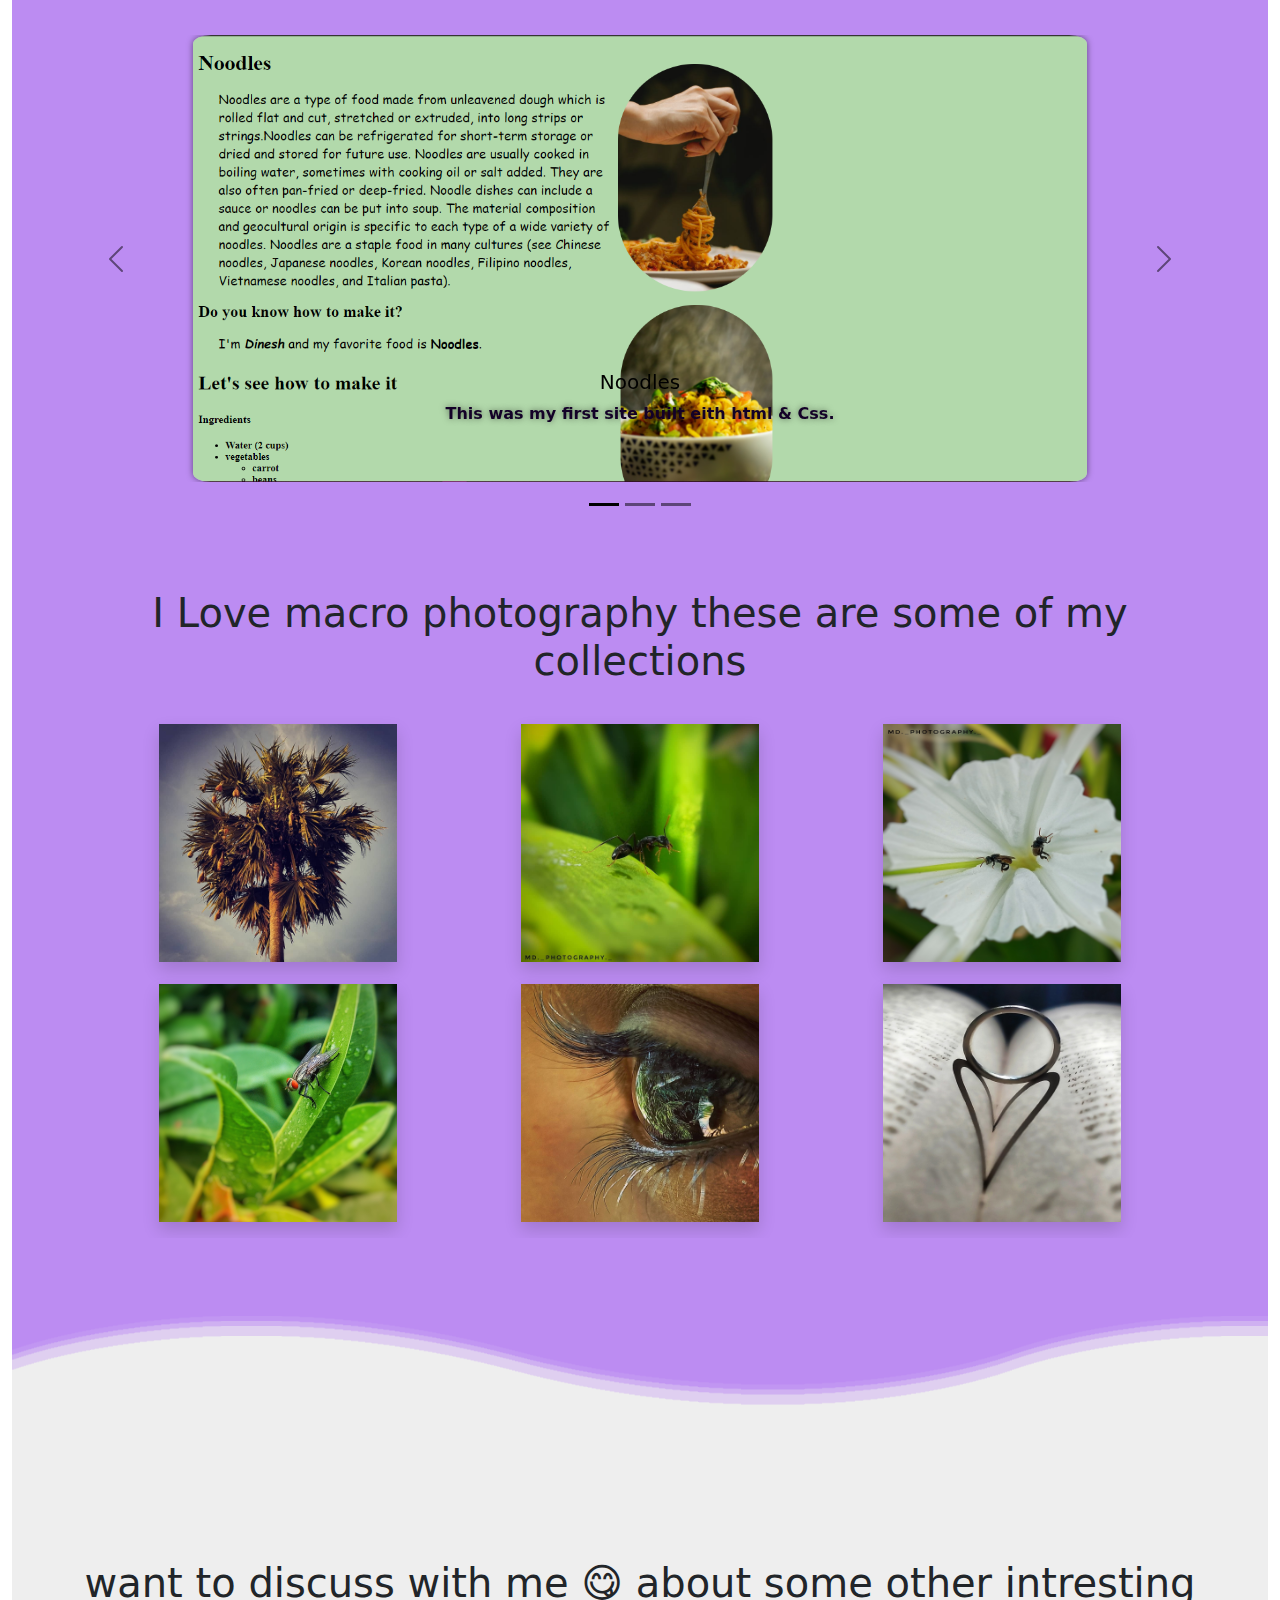
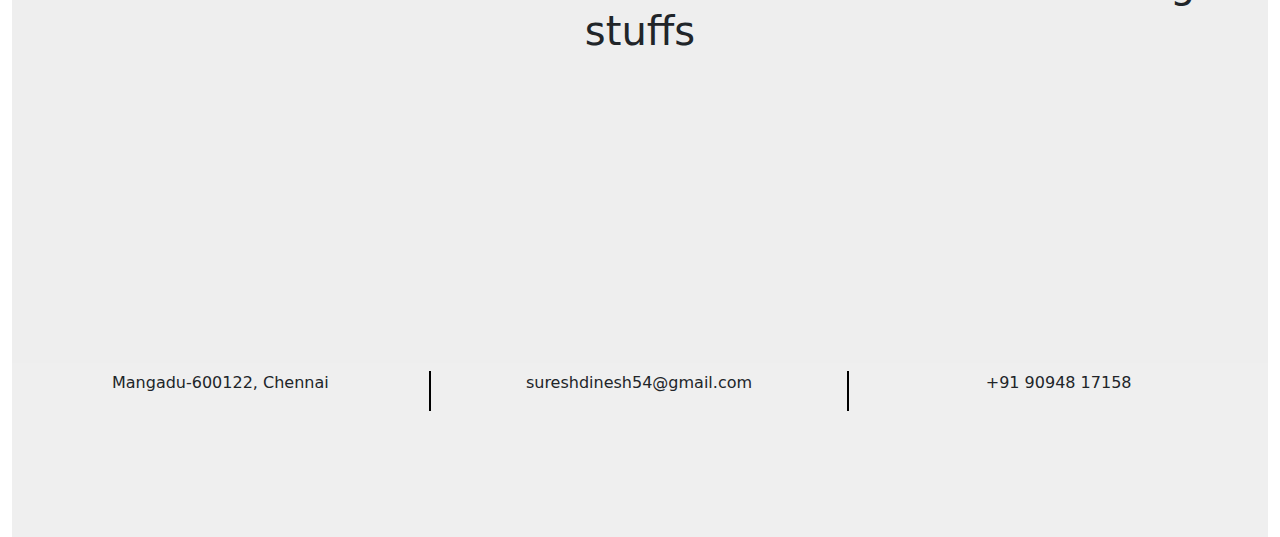
==== commit 7b3d5365: "25/12/2021" ====
--- a/index.html
+++ b/index.html
@@ -5,6 +5,12 @@
     <meta http-equiv="X-UA-Compatible" content="IE=edge" />
     <meta name="viewport" content="width=device-width, initial-scale=1.0" />
     <!--google fonts-->
+    <link rel="preconnect" href="https://fonts.googleapis.com">
+<link rel="preconnect" href="https://fonts.gstatic.com" crossorigin>
+<link href="https://fonts.googleapis.com/css2?family=Staatliches&display=swap" rel="stylesheet">
+    <link rel="preconnect" href="https://fonts.googleapis.com">
+<link rel="preconnect" href="https://fonts.gstatic.com" crossorigin>
+<link href="https://fonts.googleapis.com/css2?family=Anton&display=swap" rel="stylesheet">
     <link rel="preconnect" href="https://fonts.googleapis.com" />
     <link rel="preconnect" href="https://fonts.gstatic.com" crossorigin />
     <link rel="preconnect" href="https://fonts.googleapis.com" />
@@ -91,17 +97,11 @@
 
     <div class="" id="bgclr">
       <div class="row justify-content-evenly">
-        <div
-          class="col-lg-4 col-md-12 col-sm-12 col align-self-center"
-          id="quotes"
-        >
+        <div class="col-lg-4 col-md-12 col-sm-12 align-self-center" id="quotes">
           “ Sometimes, you need to be alone. Not to be lonely, but to enjoy your
           free time being yourself ”
         </div>
-        <div
-          class="col-lg-6 col-md-12 col-sm-12 col align-self-center"
-          id="biopic"
-        >
+        <div class="col-lg-6 col-md-12 col-sm-12 align-self-center" id="biopic">
           <img
             class="img-fluid"
             src="images/mpicbw-removebg-preview.png"
@@ -113,7 +113,7 @@
 
     <!--page 1 footer-->
 
-    <div class="row align-items-center container-fluid" id="bgclr">
+    <div class="row align-items-center container-fluid" id="bgclr1">
       <div class="col-lg-4 col-md-6" id="footer">
         <button class="about shadow">
           <div class="shadow mb-5 midinfo1">
--- a/Styles/cheese.css
+++ b/Styles/cheese.css
@@ -1,3 +1,4 @@
+
 #top-a-content {
   position: relative;
   left: 75%;
@@ -25,18 +26,31 @@
 #biopic {
   position: relative;
   left: 5%;
+  padding: 5%;
 }
 #quotes {
-  font-family: "Source Sans 3";
-  font-size: 2rem;
-  font-weight: bolder;
+  color: #eee;
+  text-shadow: 0px 0px 6px rgba(0, 0, 0, 0.767);
+  font-family: "Staatliches", 'cursive';
+font-size: 3rem;
   line-height: 1.5;
-}
+  padding: 4%;
+}
+@media (max-width:600px){
+  #quotes{
+  font-size: 1.5rem;
+  }
+
+}
+
 button h3 {
   text-align: left;
   font-family: "Source Sans 3";
   font-weight: bolder;
   color: #eee;
+}
+#bgclr1{
+  background-color: #eee;
 }
 .row {
   text-align: center;
@@ -96,7 +110,7 @@
   position: relative;
   width: 100%;
   height: 22vh;
-  background: #aa14f0;
+  background: #eee;
   overflow: hidden;
 }
 section .wave {
@@ -346,6 +360,11 @@
 .cnc{
 border-right:2px solid black;
 }
+@media (max-width:900px){
+ .cnc{
+border-right:none;
+} 
+}
 /* {
   margin: 0;
   padding: 0;
